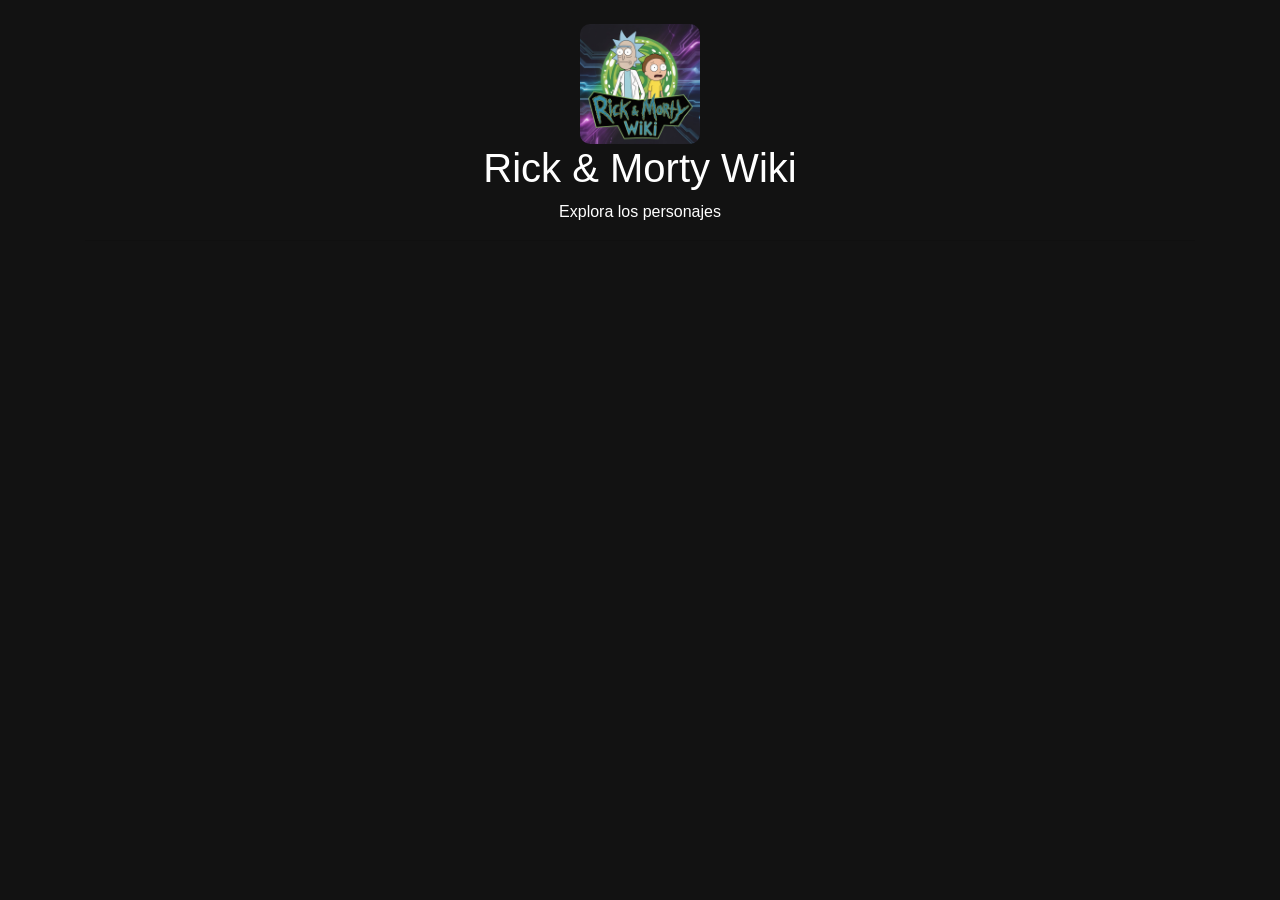
==== src/index.html @ cea35ef6 "Fase 1: Esqueleto de la aplicacion" ====
<!DOCTYPE html>
<html lang="es">

<head>
    <meta charset="UTF-8">
    <meta name="viewport" content="width=device-width, initial-scale=1.0">
    <title>Rick & Morty Wiki PWA</title>

    <!-- Bootstrap CDN -->
    <link rel="stylesheet" href="https://stackpath.bootstrapcdn.com/bootstrap/4.5.2/css/bootstrap.min.css">

    <!-- CSS propio -->
    <link rel="stylesheet" href="./css/style.css">
</head>

<body class="container mt-4">

    <!-- Logo -->
    <div class="text-center">
        <img src="./img/logo.png" alt="Logo" width="120">
        <h1>Rick & Morty Wiki</h1>
        <p>Explora los personajes</p>
    </div>

    <hr>

    <!-- Contenedor de personajes -->
    <div id="characters" class="row">
        <!-- Aquí se insertan dinámicamente -->
    </div>

    <script src="./js/app.js"></script>
</body>

</html>
---- src/css/style.css ----
body {
    background-color: #121212;
    color: white;
}

.card {
    background-color: #1e1e1e;
    color: white;
    margin-bottom: 15px;
}

img {
    border-radius: 10px;
}
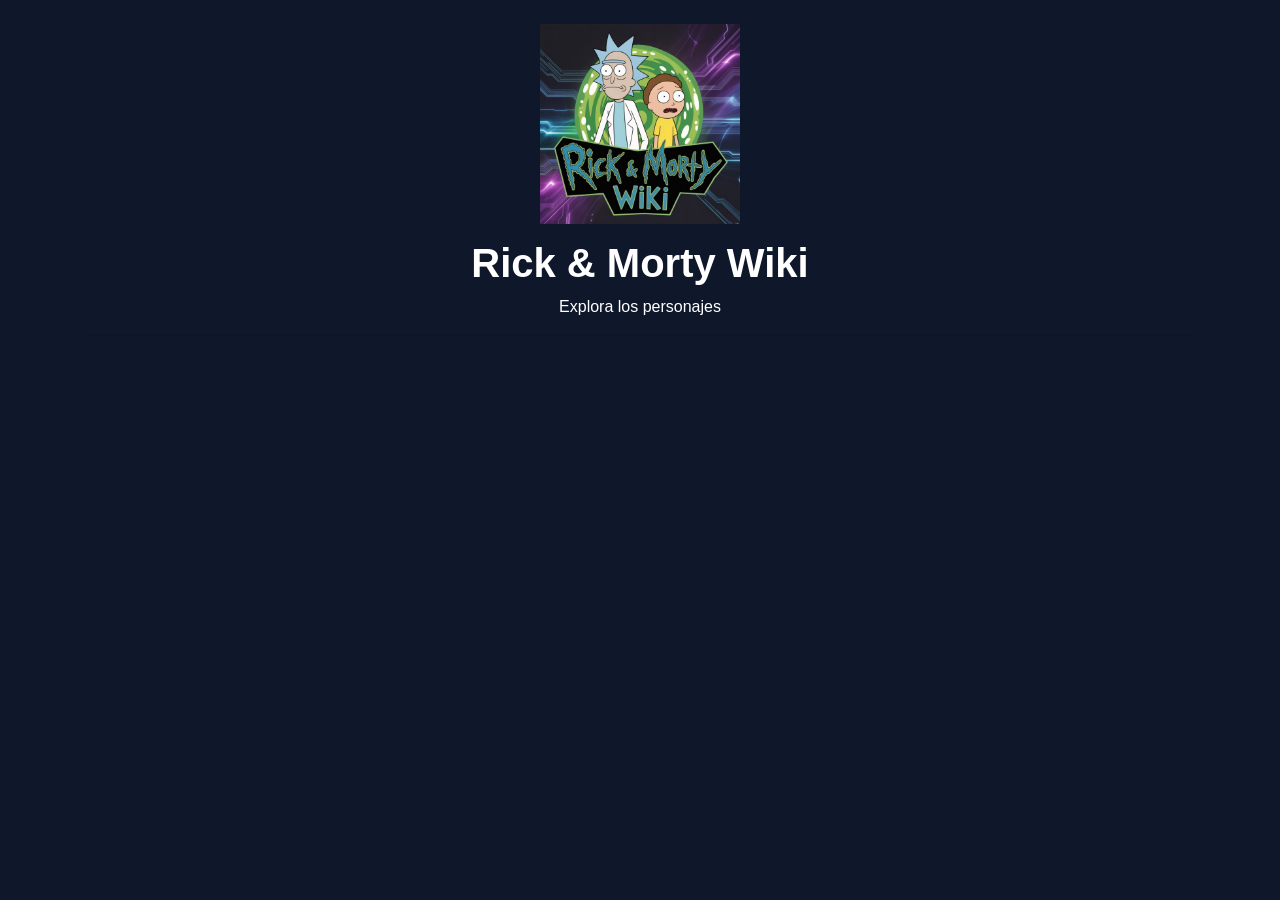
==== commit 56d19bc3: "Detalles visuales y mejoras a la Wiki de la serie" ====
--- a/src/index.html
+++ b/src/index.html
@@ -5,30 +5,19 @@
     <meta charset="UTF-8">
     <meta name="viewport" content="width=device-width, initial-scale=1.0">
     <title>Rick & Morty Wiki PWA</title>
-
-    <!-- Bootstrap CDN -->
     <link rel="stylesheet" href="https://stackpath.bootstrapcdn.com/bootstrap/4.5.2/css/bootstrap.min.css">
-
-    <!-- CSS propio -->
     <link rel="stylesheet" href="./css/style.css">
 </head>
 
 <body class="container mt-4">
-
-    <!-- Logo -->
     <div class="text-center">
-        <img src="./img/logo.png" alt="Logo" width="120">
+        <img src="./img/logo.png" alt="Logo" class="logo">
         <h1>Rick & Morty Wiki</h1>
         <p>Explora los personajes</p>
     </div>
-
     <hr>
-
-    <!-- Contenedor de personajes -->
     <div id="characters" class="row">
-        <!-- Aquí se insertan dinámicamente -->
     </div>
-
     <script src="./js/app.js"></script>
 </body>
 
--- a/src/css/style.css
+++ b/src/css/style.css
@@ -1,14 +1,39 @@
 body {
-    background-color: #121212;
+    background-color: #0f172a;
     color: white;
 }
 
-.card {
-    background-color: #1e1e1e;
-    color: white;
-    margin-bottom: 15px;
+h1 {
+    font-weight: bold;
 }
 
-img {
-    border-radius: 10px;
+.card {
+    background-color: #1e293b;
+    border: none;
+    border-radius: 12px;
+    overflow: hidden;
+    transition: transform 0.2s;
+}
+
+.card:hover {
+    transform: scale(1.03);
+}
+
+.card img {
+    height: 300px;
+    object-fit: cover;
+}
+
+.card-body {
+    text-align: center;
+}
+
+.badge {
+    margin: 2px;
+}
+
+.logo {
+    width: 200px;
+    max-width: 100%;
+    margin-bottom: 15px;
 }
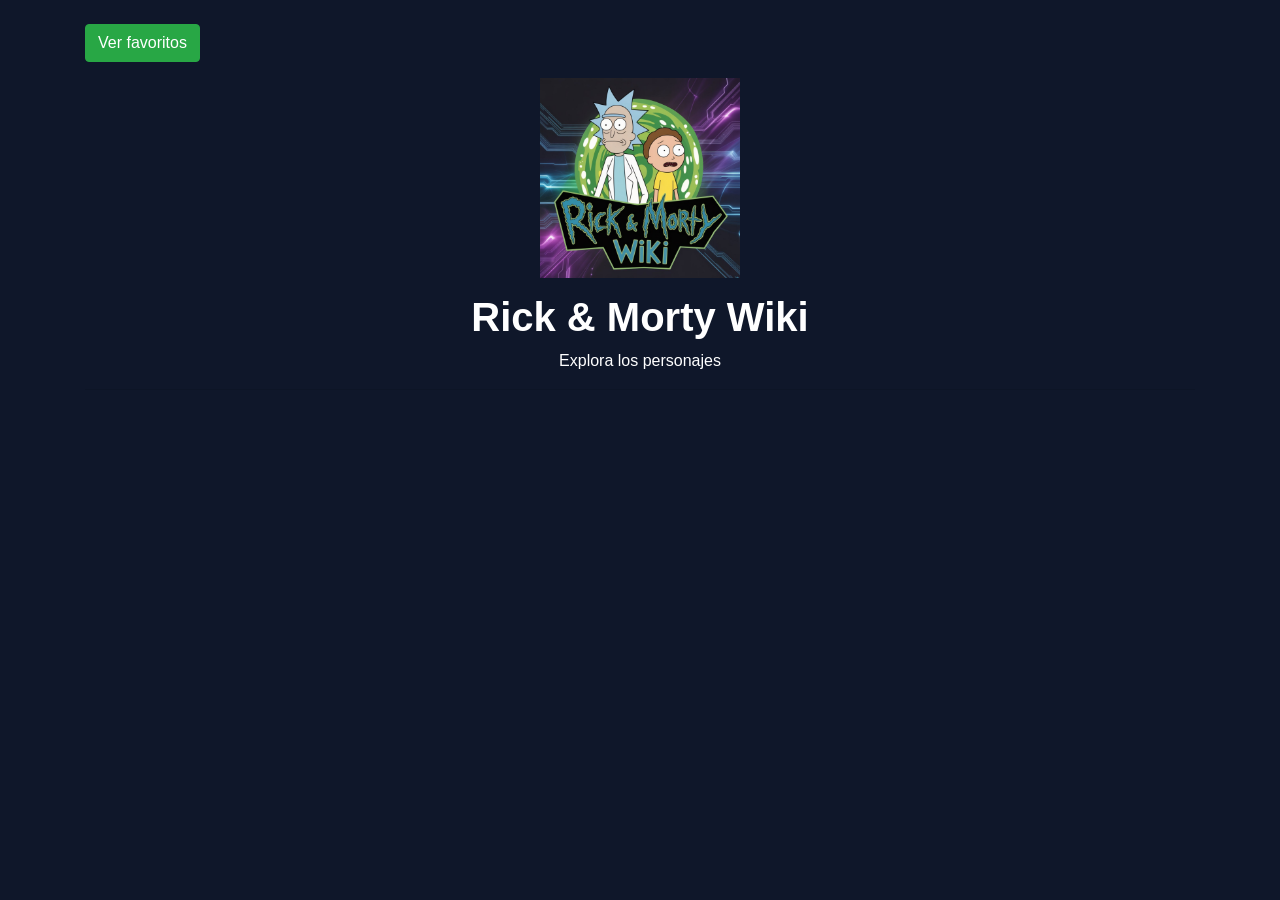
==== commit 2a6baa61: "Fase 4: Opción y zona de personajes favoritos guardados en local" ====
--- a/src/index.html
+++ b/src/index.html
@@ -5,6 +5,9 @@
     <meta charset="UTF-8">
     <meta name="viewport" content="width=device-width, initial-scale=1.0">
     <title>Rick & Morty Wiki PWA</title>
+    <a href="./pages/favorites.html" class="btn btn-success mb-3">
+        Ver favoritos
+    </a>
     <link rel="stylesheet" href="https://stackpath.bootstrapcdn.com/bootstrap/4.5.2/css/bootstrap.min.css">
     <link rel="stylesheet" href="./css/style.css">
 </head>
@@ -18,7 +21,23 @@
     <hr>
     <div id="characters" class="row">
     </div>
+    <div class="modal fade" id="characterModal" tabindex="-1">
+        <div class="modal-dialog modal-dialog-centered">
+            <div class="modal-content bg-dark text-white">
+                <div class="modal-header">
+                    <h5 class="modal-title" id="modalTitle"></h5>
+                    <button type="button" class="close text-white" data-dismiss="modal">&times;</button>
+                </div>
+                <div class="modal-body text-center">
+                    <img id="modalImage" class="img-fluid mb-3">
+                    <p id="modalInfo"></p>
+                </div>
+            </div>
+        </div>
+    </div>
     <script src="./js/app.js"></script>
+    <script src="https://code.jquery.com/jquery-3.5.1.slim.min.js"></script>
+    <script src="https://cdn.jsdelivr.net/npm/bootstrap@4.5.2/dist/js/bootstrap.bundle.min.js"></script>
 </body>
 
 </html>
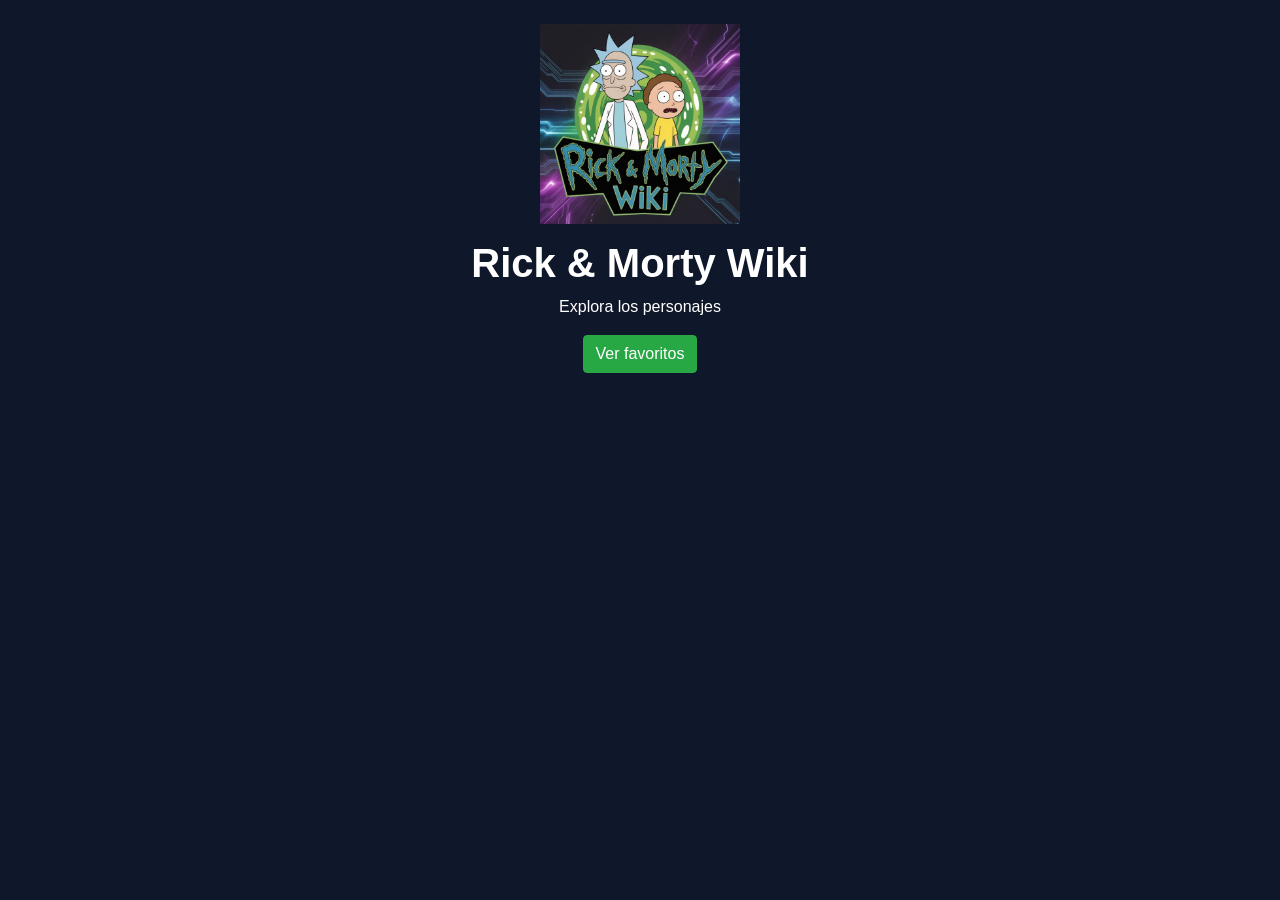
==== commit e7cf2b8e: "Fix: varios errores visuales" ====
--- a/src/index.html
+++ b/src/index.html
@@ -5,39 +5,41 @@
     <meta charset="UTF-8">
     <meta name="viewport" content="width=device-width, initial-scale=1.0">
     <title>Rick & Morty Wiki PWA</title>
-    <a href="./pages/favorites.html" class="btn btn-success mb-3">
-        Ver favoritos
-    </a>
     <link rel="stylesheet" href="https://stackpath.bootstrapcdn.com/bootstrap/4.5.2/css/bootstrap.min.css">
     <link rel="stylesheet" href="./css/style.css">
 </head>
 
 <body class="container mt-4">
-    <div class="text-center">
-        <img src="./img/logo.png" alt="Logo" class="logo">
-        <h1>Rick & Morty Wiki</h1>
-        <p>Explora los personajes</p>
-    </div>
-    <hr>
-    <div id="characters" class="row">
-    </div>
-    <div class="modal fade" id="characterModal" tabindex="-1">
-        <div class="modal-dialog modal-dialog-centered">
-            <div class="modal-content bg-dark text-white">
-                <div class="modal-header">
-                    <h5 class="modal-title" id="modalTitle"></h5>
-                    <button type="button" class="close text-white" data-dismiss="modal">&times;</button>
-                </div>
-                <div class="modal-body text-center">
-                    <img id="modalImage" class="img-fluid mb-3">
-                    <p id="modalInfo"></p>
+
+    <body class="container mt-4">
+        <div class="text-center">
+            <img src="./img/logo.png" alt="Logo" class="logo">
+            <h1>Rick & Morty Wiki</h1>
+            <p>Explora los personajes</p>
+            <a href="./pages/favorites.html" class="btn btn-success mb-3">
+                Ver favoritos
+            </a>
+        </div>
+        <hr>
+        <div id="characters" class="row">
+        </div>
+        <div class="modal fade" id="characterModal" tabindex="-1">
+            <div class="modal-dialog modal-dialog-centered">
+                <div class="modal-content bg-dark text-white">
+                    <div class="modal-header">
+                        <h5 class="modal-title" id="modalTitle"></h5>
+                        <button type="button" class="close text-white" data-dismiss="modal">&times;</button>
+                    </div>
+                    <div class="modal-body text-center">
+                        <img id="modalImage" class="img-fluid mb-3">
+                        <p id="modalInfo"></p>
+                    </div>
                 </div>
             </div>
         </div>
-    </div>
-    <script src="./js/app.js"></script>
-    <script src="https://code.jquery.com/jquery-3.5.1.slim.min.js"></script>
-    <script src="https://cdn.jsdelivr.net/npm/bootstrap@4.5.2/dist/js/bootstrap.bundle.min.js"></script>
-</body>
+        <script src="./js/app.js"></script>
+        <script src="https://code.jquery.com/jquery-3.5.1.slim.min.js"></script>
+        <script src="https://cdn.jsdelivr.net/npm/bootstrap@4.5.2/dist/js/bootstrap.bundle.min.js"></script>
+    </body>
 
 </html>
